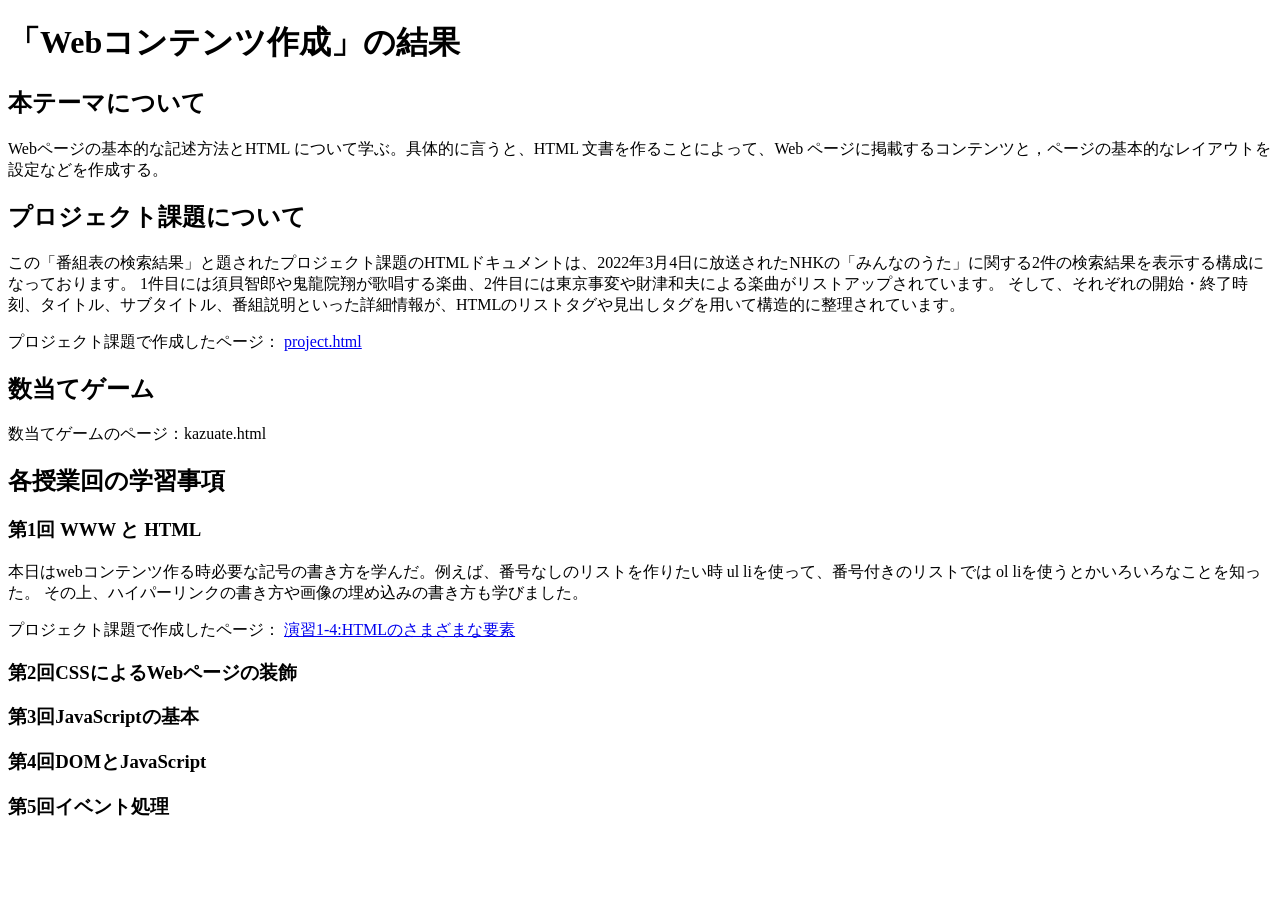
==== index.html @ f298bbfb "KZK" ====
<!DOCTYPE html>
<html>
  <head>
    <meta charset="utf-8">
    <title>課題</title>
  </head>
  <body>
  <h1>「Webコンテンツ作成」の結果</h1>
  <h2>本テーマについて</h2>
  <p>Webページの基本的な記述方法とHTML について学ぶ。具体的に言うと、HTML 文書を作ることによって、Web ページに掲載するコンテンツと，ページの基本的なレイアウトを設定などを作成する。</p>
  <h2>プロジェクト課題について</h2>
  <p>この「番組表の検索結果」と題されたプロジェクト課題のHTMLドキュメントは、2022年3月4日に放送されたNHKの「みんなのうた」に関する2件の検索結果を表示する構成になっております。
     1件目には須貝智郎や鬼龍院翔が歌唱する楽曲、2件目には東京事変や財津和夫による楽曲がリストアップされています。
     そして、それぞれの開始・終了時刻、タイトル、サブタイトル、番組説明といった詳細情報が、HTMLのリストタグや見出しタグを用いて構造的に整理されています。</p>
  <p>プロジェクト課題で作成したページ：
			<a href=file:///Users/kyawzinkhant/Documents/medialabo2026-G584112025-1/project.html
			target="_blank">project.html</a></p>

  <h2>数当てゲーム</h2>
  <p（このテーマの第3回から数当てゲームを作りますので，そのあとにゲームの概要を説明してください。）（200文字以上）</p>
  <p>数当てゲームのページ：kazuate.html</p>
  <h2>各授業回の学習事項</h2>
  <h3>第1回 WWW と HTML</h3>
  <p>本日はwebコンテンツ作る時必要な記号の書き方を学んだ。例えば、番号なしのリストを作りたい時 ul liを使って、番号付きのリストでは ol liを使うとかいろいろなことを知った。
    その上、ハイパーリンクの書き方や画像の埋め込みの書き方も学びました。</p>
  <p>プロジェクト課題で作成したページ：
			<a href=file:///Users/kyawzinkhant/Documents/medialabo2026-G584112025-1/practice-html/elements.html
			target="_blank">演習1-4:HTMLのさまざまな要素</a></p>
  <h3>第2回CSSによるWebページの装飾</h3>
  <h3>第3回JavaScriptの基本</h3>
  <h3>第4回DOMとJavaScript</h3>
  <h3>第5回イベント処理</h3>
  </body>
  
</html>
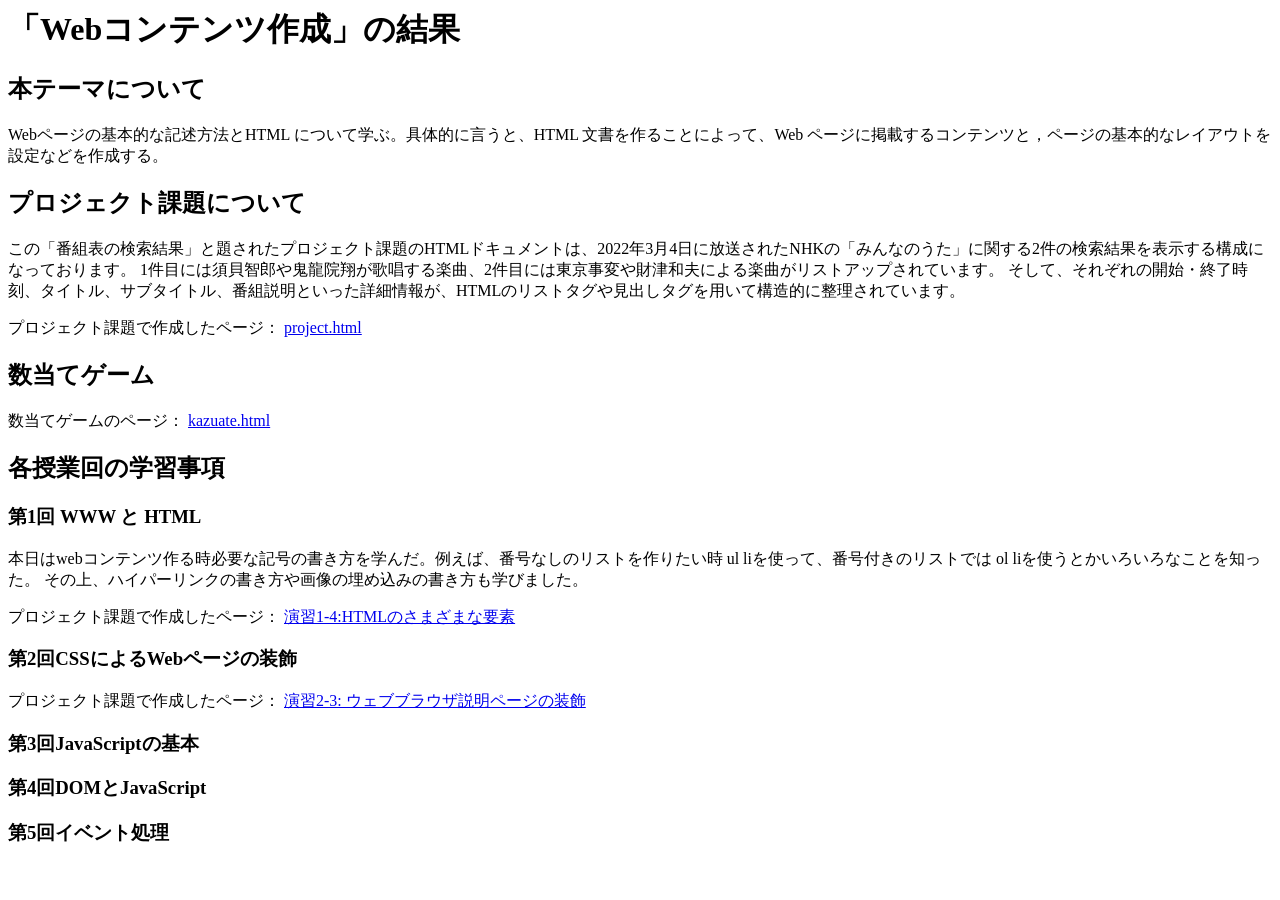
==== commit 7c84c08c: "KZK" ====
--- a/index.html
+++ b/index.html
@@ -1,32 +1,39 @@
-<!DOCTYPE html>
 <html>
   <head>
     <meta charset="utf-8">
-    <title>課題</title>
+    <title>My CSS exercise</title>
+    <link rel="stylesheet" href="style.css">
   </head>
+
   <body>
   <h1>「Webコンテンツ作成」の結果</h1>
   <h2>本テーマについて</h2>
   <p>Webページの基本的な記述方法とHTML について学ぶ。具体的に言うと、HTML 文書を作ることによって、Web ページに掲載するコンテンツと，ページの基本的なレイアウトを設定などを作成する。</p>
   <h2>プロジェクト課題について</h2>
-  <p>この「番組表の検索結果」と題されたプロジェクト課題のHTMLドキュメントは、2022年3月4日に放送されたNHKの「みんなのうた」に関する2件の検索結果を表示する構成になっております。
+  <p class="special">この「番組表の検索結果」と題されたプロジェクト課題のHTMLドキュメントは、2022年3月4日に放送されたNHKの「みんなのうた」に関する2件の検索結果を表示する構成になっております。
      1件目には須貝智郎や鬼龍院翔が歌唱する楽曲、2件目には東京事変や財津和夫による楽曲がリストアップされています。
      そして、それぞれの開始・終了時刻、タイトル、サブタイトル、番組説明といった詳細情報が、HTMLのリストタグや見出しタグを用いて構造的に整理されています。</p>
   <p>プロジェクト課題で作成したページ：
-			<a href=file:///Users/kyawzinkhant/Documents/medialabo2026-G584112025-1/project.html
+			<a href=project.html
 			target="_blank">project.html</a></p>
 
   <h2>数当てゲーム</h2>
   <p（このテーマの第3回から数当てゲームを作りますので，そのあとにゲームの概要を説明してください。）（200文字以上）</p>
-  <p>数当てゲームのページ：kazuate.html</p>
+  <p>数当てゲームのページ：
+      <a href=kazuate.html
+			target="_blank">kazuate.html</a></p>
   <h2>各授業回の学習事項</h2>
   <h3>第1回 WWW と HTML</h3>
-  <p>本日はwebコンテンツ作る時必要な記号の書き方を学んだ。例えば、番号なしのリストを作りたい時 ul liを使って、番号付きのリストでは ol liを使うとかいろいろなことを知った。
+  <p class="special">本日はwebコンテンツ作る時必要な記号の書き方を学んだ。例えば、番号なしのリストを作りたい時 ul liを使って、番号付きのリストでは ol liを使うとかいろいろなことを知った。
     その上、ハイパーリンクの書き方や画像の埋め込みの書き方も学びました。</p>
   <p>プロジェクト課題で作成したページ：
-			<a href=file:///Users/kyawzinkhant/Documents/medialabo2026-G584112025-1/practice-html/elements.html
+			<a href=practice-html/elements.html
 			target="_blank">演習1-4:HTMLのさまざまな要素</a></p>
   <h3>第2回CSSによるWebページの装飾</h3>
+  <p class="special"></p>
+  <p>プロジェクト課題で作成したページ：
+			<a href=practice-css/browser-intro.html
+			target="_blank">演習2-3: ウェブブラウザ説明ページの装飾</a></p>
   <h3>第3回JavaScriptの基本</h3>
   <h3>第4回DOMとJavaScript</h3>
   <h3>第5回イベント処理</h3>
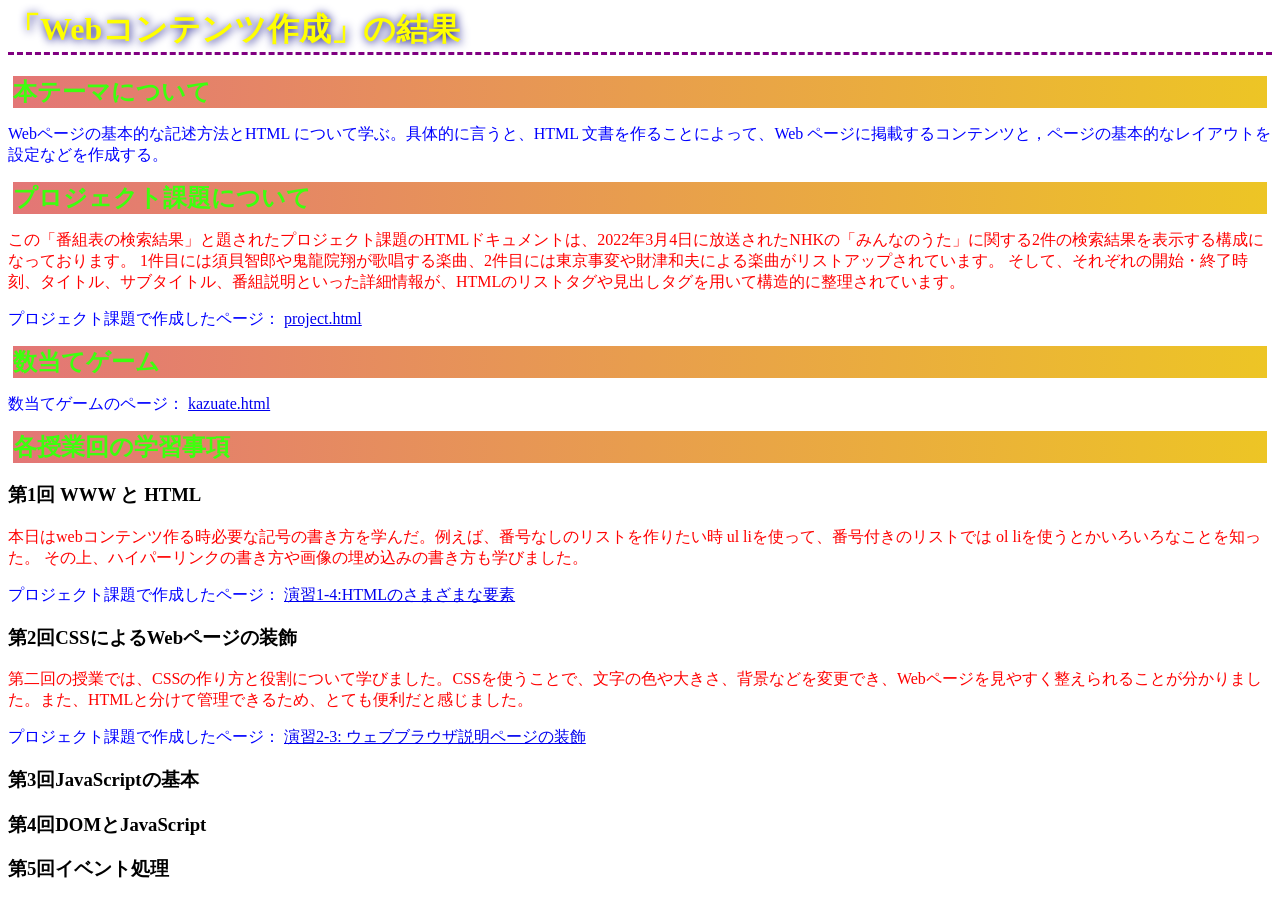
==== commit 3d71be8c: "KZK1" ====
--- a/index.html
+++ b/index.html
@@ -30,7 +30,8 @@
 			<a href=practice-html/elements.html
 			target="_blank">演習1-4:HTMLのさまざまな要素</a></p>
   <h3>第2回CSSによるWebページの装飾</h3>
-  <p class="special"></p>
+  <p class="special">第二回の授業では、CSSの作り方と役割について学びました。CSSを使うことで、文字の色や大きさ、背景などを変更でき、Webページを見やすく整えられることが分かりました。また、HTMLと分けて管理できるため、とても便利だと感じました。
+</p>
   <p>プロジェクト課題で作成したページ：
 			<a href=practice-css/browser-intro.html
 			target="_blank">演習2-3: ウェブブラウザ説明ページの装飾</a></p>
--- a/style.css
+++ b/style.css
@@ -0,0 +1,23 @@
+p {
+	color: blue;
+}
+
+h1 {
+	color: yellow;
+	background-color: white;
+	text-shadow: 1px 1px 10px navy;
+    border-bottom: 3px dashed purple;
+    font-size: 2rem;
+}
+
+
+h2 {
+    color: red;
+	margin: 5px;
+	font-family: cursive;
+	color: #3eff0e;
+	background: linear-gradient(to right,rgb(227, 118, 118),#edc525);
+}
+p.special{
+    color: red;
+}
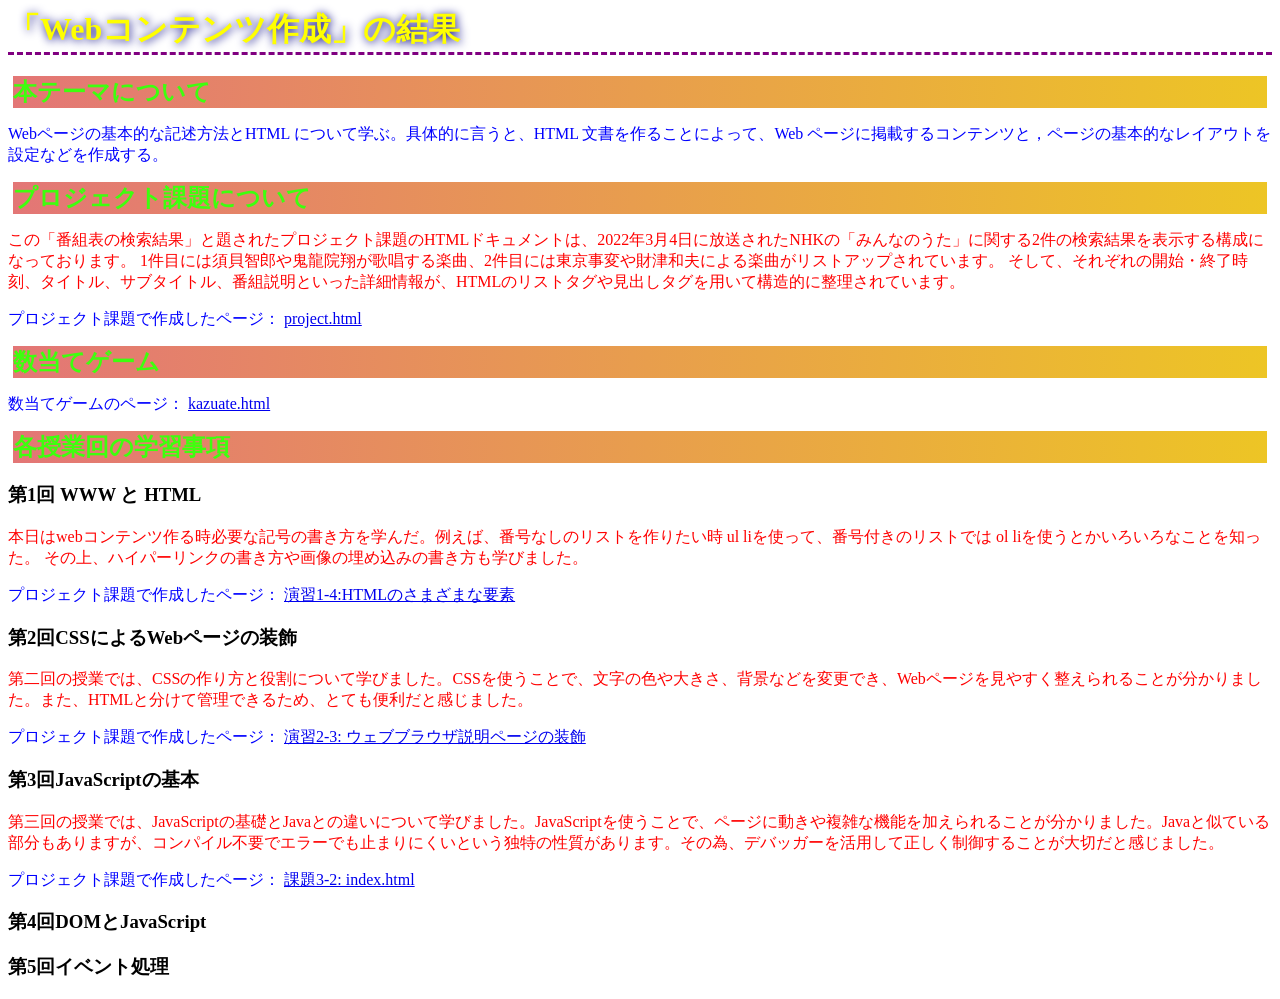
==== commit d5aae163: "KZK2" ====
--- a/index.html
+++ b/index.html
@@ -14,9 +14,8 @@
      1件目には須貝智郎や鬼龍院翔が歌唱する楽曲、2件目には東京事変や財津和夫による楽曲がリストアップされています。
      そして、それぞれの開始・終了時刻、タイトル、サブタイトル、番組説明といった詳細情報が、HTMLのリストタグや見出しタグを用いて構造的に整理されています。</p>
   <p>プロジェクト課題で作成したページ：
-			<a href=project.html
-			target="_blank">project.html</a></p>
-
+    <a href= project.html
+    target="_blank">project.html</a></p>
   <h2>数当てゲーム</h2>
   <p（このテーマの第3回から数当てゲームを作りますので，そのあとにゲームの概要を説明してください。）（200文字以上）</p>
   <p>数当てゲームのページ：
@@ -36,6 +35,10 @@
 			<a href=practice-css/browser-intro.html
 			target="_blank">演習2-3: ウェブブラウザ説明ページの装飾</a></p>
   <h3>第3回JavaScriptの基本</h3>
+  <p class="special">第三回の授業では、JavaScriptの基礎とJavaとの違いについて学びました。JavaScriptを使うことで、ページに動きや複雑な機能を加えられることが分かりました。Javaと似ている部分もありますが、コンパイル不要でエラーでも止まりにくいという独特の性質があります。その為、デバッガーを活用して正しく制御することが大切だと感じました。</p>
+  <p>プロジェクト課題で作成したページ：
+    <a href=practice-js/obj-practice.html
+    target="_blank">課題3-2: index.html</a></p>
   <h3>第4回DOMとJavaScript</h3>
   <h3>第5回イベント処理</h3>
   </body>
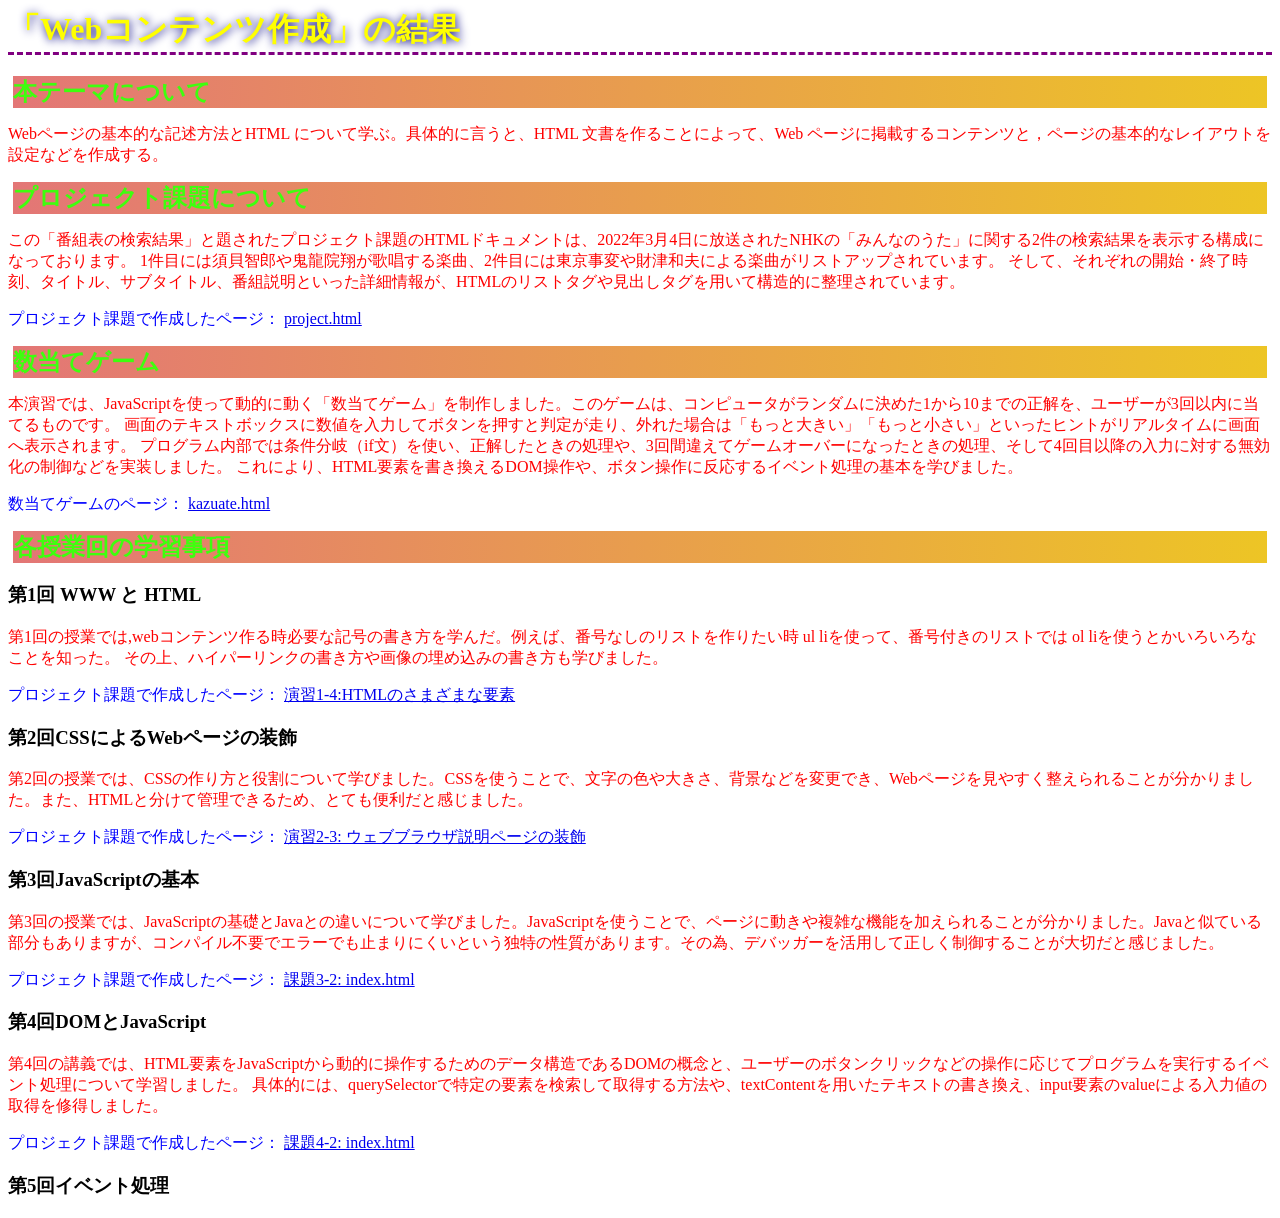
==== commit e6cc7dc6: "KZK" ====
--- a/index.html
+++ b/index.html
@@ -8,7 +8,7 @@
   <body>
   <h1>「Webコンテンツ作成」の結果</h1>
   <h2>本テーマについて</h2>
-  <p>Webページの基本的な記述方法とHTML について学ぶ。具体的に言うと、HTML 文書を作ることによって、Web ページに掲載するコンテンツと，ページの基本的なレイアウトを設定などを作成する。</p>
+  <p class="special">Webページの基本的な記述方法とHTML について学ぶ。具体的に言うと、HTML 文書を作ることによって、Web ページに掲載するコンテンツと，ページの基本的なレイアウトを設定などを作成する。</p>
   <h2>プロジェクト課題について</h2>
   <p class="special">この「番組表の検索結果」と題されたプロジェクト課題のHTMLドキュメントは、2022年3月4日に放送されたNHKの「みんなのうた」に関する2件の検索結果を表示する構成になっております。
      1件目には須貝智郎や鬼龍院翔が歌唱する楽曲、2件目には東京事変や財津和夫による楽曲がリストアップされています。
@@ -17,29 +17,39 @@
     <a href= project.html
     target="_blank">project.html</a></p>
   <h2>数当てゲーム</h2>
-  <p（このテーマの第3回から数当てゲームを作りますので，そのあとにゲームの概要を説明してください。）（200文字以上）</p>
+  <p class="special">
+  本演習では、JavaScriptを使って動的に動く「数当てゲーム」を制作しました。このゲームは、コンピュータがランダムに決めた1から10までの正解を、ユーザーが3回以内に当てるものです。
+  画面のテキストボックスに数値を入力してボタンを押すと判定が走り、外れた場合は「もっと大きい」「もっと小さい」といったヒントがリアルタイムに画面へ表示されます。
+  プログラム内部では条件分岐（if文）を使い、正解したときの処理や、3回間違えてゲームオーバーになったときの処理、そして4回目以降の入力に対する無効化の制御などを実装しました。
+  これにより、HTML要素を書き換えるDOM操作や、ボタン操作に反応するイベント処理の基本を学びました。
+</p>
   <p>数当てゲームのページ：
       <a href=kazuate.html
 			target="_blank">kazuate.html</a></p>
   <h2>各授業回の学習事項</h2>
   <h3>第1回 WWW と HTML</h3>
-  <p class="special">本日はwebコンテンツ作る時必要な記号の書き方を学んだ。例えば、番号なしのリストを作りたい時 ul liを使って、番号付きのリストでは ol liを使うとかいろいろなことを知った。
+  <p class="special">第1回の授業では,webコンテンツ作る時必要な記号の書き方を学んだ。例えば、番号なしのリストを作りたい時 ul liを使って、番号付きのリストでは ol liを使うとかいろいろなことを知った。
     その上、ハイパーリンクの書き方や画像の埋め込みの書き方も学びました。</p>
   <p>プロジェクト課題で作成したページ：
 			<a href=practice-html/elements.html
 			target="_blank">演習1-4:HTMLのさまざまな要素</a></p>
   <h3>第2回CSSによるWebページの装飾</h3>
-  <p class="special">第二回の授業では、CSSの作り方と役割について学びました。CSSを使うことで、文字の色や大きさ、背景などを変更でき、Webページを見やすく整えられることが分かりました。また、HTMLと分けて管理できるため、とても便利だと感じました。
+  <p class="special">第2回の授業では、CSSの作り方と役割について学びました。CSSを使うことで、文字の色や大きさ、背景などを変更でき、Webページを見やすく整えられることが分かりました。また、HTMLと分けて管理できるため、とても便利だと感じました。
 </p>
   <p>プロジェクト課題で作成したページ：
 			<a href=practice-css/browser-intro.html
 			target="_blank">演習2-3: ウェブブラウザ説明ページの装飾</a></p>
   <h3>第3回JavaScriptの基本</h3>
-  <p class="special">第三回の授業では、JavaScriptの基礎とJavaとの違いについて学びました。JavaScriptを使うことで、ページに動きや複雑な機能を加えられることが分かりました。Javaと似ている部分もありますが、コンパイル不要でエラーでも止まりにくいという独特の性質があります。その為、デバッガーを活用して正しく制御することが大切だと感じました。</p>
+  <p class="special">第3回の授業では、JavaScriptの基礎とJavaとの違いについて学びました。JavaScriptを使うことで、ページに動きや複雑な機能を加えられることが分かりました。Javaと似ている部分もありますが、コンパイル不要でエラーでも止まりにくいという独特の性質があります。その為、デバッガーを活用して正しく制御することが大切だと感じました。</p>
   <p>プロジェクト課題で作成したページ：
     <a href=practice-js/obj-practice.html
     target="_blank">課題3-2: index.html</a></p>
   <h3>第4回DOMとJavaScript</h3>
+  <p class="special">第4回の講義では、HTML要素をJavaScriptから動的に操作するためのデータ構造であるDOMの概念と、ユーザーのボタンクリックなどの操作に応じてプログラムを実行するイベント処理について学習しました。
+    具体的には、querySelectorで特定の要素を検索して取得する方法や、textContentを用いたテキストの書き換え、input要素のvalueによる入力値の取得を修得しました。</p>
+  <p>プロジェクト課題で作成したページ：
+    <a href=practice-eventdom/tashizan.html
+    target="_blank">課題4-2: index.html</a></p>
   <h3>第5回イベント処理</h3>
   </body>
   
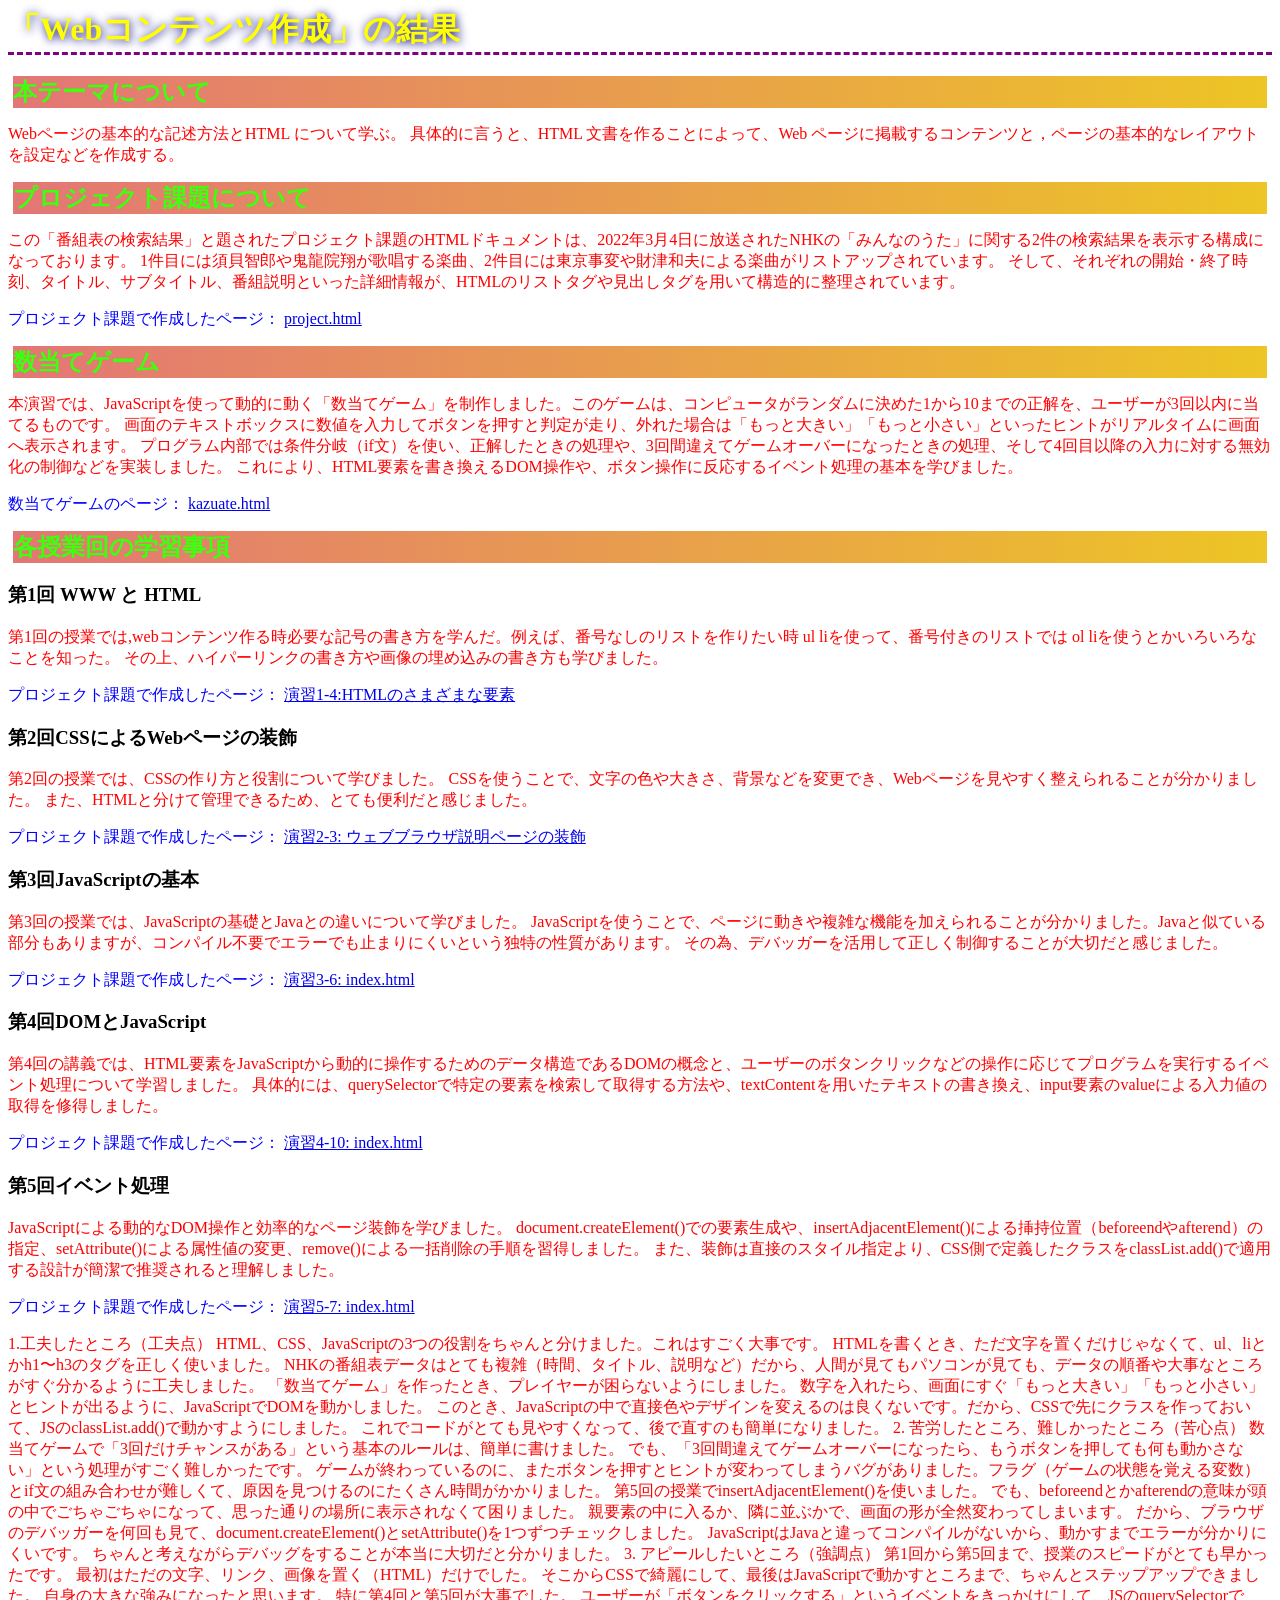
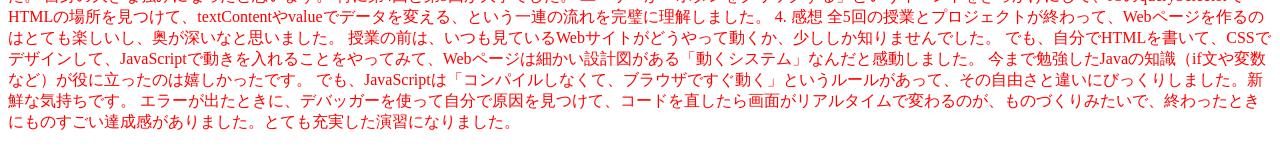
==== commit 5bd95d0f: "KYAW" ====
--- a/index.html
+++ b/index.html
@@ -8,7 +8,8 @@
   <body>
   <h1>「Webコンテンツ作成」の結果</h1>
   <h2>本テーマについて</h2>
-  <p class="special">Webページの基本的な記述方法とHTML について学ぶ。具体的に言うと、HTML 文書を作ることによって、Web ページに掲載するコンテンツと，ページの基本的なレイアウトを設定などを作成する。</p>
+  <p class="special">Webページの基本的な記述方法とHTML について学ぶ。
+    具体的に言うと、HTML 文書を作ることによって、Web ページに掲載するコンテンツと，ページの基本的なレイアウトを設定などを作成する。</p>
   <h2>プロジェクト課題について</h2>
   <p class="special">この「番組表の検索結果」と題されたプロジェクト課題のHTMLドキュメントは、2022年3月4日に放送されたNHKの「みんなのうた」に関する2件の検索結果を表示する構成になっております。
      1件目には須貝智郎や鬼龍院翔が歌唱する楽曲、2件目には東京事変や財津和夫による楽曲がリストアップされています。
@@ -34,23 +35,68 @@
 			<a href=practice-html/elements.html
 			target="_blank">演習1-4:HTMLのさまざまな要素</a></p>
   <h3>第2回CSSによるWebページの装飾</h3>
-  <p class="special">第2回の授業では、CSSの作り方と役割について学びました。CSSを使うことで、文字の色や大きさ、背景などを変更でき、Webページを見やすく整えられることが分かりました。また、HTMLと分けて管理できるため、とても便利だと感じました。
+  <p class="special">第2回の授業では、CSSの作り方と役割について学びました。
+    CSSを使うことで、文字の色や大きさ、背景などを変更でき、Webページを見やすく整えられることが分かりました。
+    また、HTMLと分けて管理できるため、とても便利だと感じました。
 </p>
   <p>プロジェクト課題で作成したページ：
 			<a href=practice-css/browser-intro.html
 			target="_blank">演習2-3: ウェブブラウザ説明ページの装飾</a></p>
   <h3>第3回JavaScriptの基本</h3>
-  <p class="special">第3回の授業では、JavaScriptの基礎とJavaとの違いについて学びました。JavaScriptを使うことで、ページに動きや複雑な機能を加えられることが分かりました。Javaと似ている部分もありますが、コンパイル不要でエラーでも止まりにくいという独特の性質があります。その為、デバッガーを活用して正しく制御することが大切だと感じました。</p>
+  <p class="special">第3回の授業では、JavaScriptの基礎とJavaとの違いについて学びました。
+    JavaScriptを使うことで、ページに動きや複雑な機能を加えられることが分かりました。Javaと似ている部分もありますが、コンパイル不要でエラーでも止まりにくいという独特の性質があります。
+    その為、デバッガーを活用して正しく制御することが大切だと感じました。</p>
   <p>プロジェクト課題で作成したページ：
     <a href=practice-js/obj-practice.html
-    target="_blank">課題3-2: index.html</a></p>
+    target="_blank">演習3-6: index.html</a></p>
   <h3>第4回DOMとJavaScript</h3>
   <p class="special">第4回の講義では、HTML要素をJavaScriptから動的に操作するためのデータ構造であるDOMの概念と、ユーザーのボタンクリックなどの操作に応じてプログラムを実行するイベント処理について学習しました。
     具体的には、querySelectorで特定の要素を検索して取得する方法や、textContentを用いたテキストの書き換え、input要素のvalueによる入力値の取得を修得しました。</p>
   <p>プロジェクト課題で作成したページ：
     <a href=practice-eventdom/tashizan.html
-    target="_blank">課題4-2: index.html</a></p>
+    target="_blank">演習4-10: index.html</a></p>
   <h3>第5回イベント処理</h3>
+  <p class="special">JavaScriptによる動的なDOM操作と効率的なページ装飾を学びました。
+    document.createElement()での要素生成や、insertAdjacentElement()による挿持位置（beforeendやafterend）の指定、setAttribute()による属性値の変更、remove()による一括削除の手順を習得しました。
+    また、装飾は直接のスタイル指定より、CSS側で定義したクラスをclassList.add()で適用する設計が簡潔で推奨されると理解しました。</p>
+  <p>プロジェクト課題で作成したページ：
+    <a href=practice-dom2/dom2-exercise.html
+    target="_blank">演習5-7: index.html</a></p>
+
+  <p class="special">1.工夫したところ（工夫点）
+HTML、CSS、JavaScriptの3つの役割をちゃんと分けました。これはすごく大事です。
+HTMLを書くとき、ただ文字を置くだけじゃなくて、ul、liとかh1〜h3のタグを正しく使いました。
+  NHKの番組表データはとても複雑（時間、タイトル、説明など）だから、人間が見てもパソコンが見ても、データの順番や大事なところがすぐ分かるように工夫しました。
+「数当てゲーム」を作ったとき、プレイヤーが困らないようにしました。
+数字を入れたら、画面にすぐ「もっと大きい」「もっと小さい」とヒントが出るように、JavaScriptでDOMを動かしました。
+このとき、JavaScriptの中で直接色やデザインを変えるのは良くないです。だから、CSSで先にクラスを作っておいて、JSのclassList.add()で動かすようにしました。
+これでコードがとても見やすくなって、後で直すのも簡単になりました。
+
+2. 苦労したところ、難しかったところ（苦心点）
+数当てゲームで「3回だけチャンスがある」という基本のルールは、簡単に書けました。
+でも、「3回間違えてゲームオーバーになったら、もうボタンを押しても何も動かさない」という処理がすごく難しかったです。
+ゲームが終わっているのに、またボタンを押すとヒントが変わってしまうバグがありました。フラグ（ゲームの状態を覚える変数）とif文の組み合わせが難しくて、原因を見つけるのにたくさん時間がかかりました。
+第5回の授業でinsertAdjacentElement()を使いました。
+でも、beforeendとかafterendの意味が頭の中でごちゃごちゃになって、思った通りの場所に表示されなくて困りました。
+親要素の中に入るか、隣に並ぶかで、画面の形が全然変わってしまいます。
+だから、ブラウザのデバッガーを何回も見て、document.createElement()とsetAttribute()を1つずつチェックしました。
+JavaScriptはJavaと違ってコンパイルがないから、動かすまでエラーが分かりにくいです。
+ちゃんと考えながらデバッグをすることが本当に大切だと分かりました。
+
+3. アピールしたいところ（強調点）
+第1回から第5回まで、授業のスピードがとても早かったです。
+最初はただの文字、リンク、画像を置く（HTML）だけでした。
+そこからCSSで綺麗にして、最後はJavaScriptで動かすところまで、ちゃんとステップアップできました。
+自身の大きな強みになったと思います。
+特に第4回と第5回が大事でした。
+ユーザーが「ボタンをクリックする」というイベントをきっかけにして、JSのquerySelectorでHTMLの場所を見つけて、textContentやvalueでデータを変える、という一連の流れを完璧に理解しました。
+4. 感想
+全5回の授業とプロジェクトが終わって、Webページを作るのはとても楽しいし、奥が深いなと思いました。
+授業の前は、いつも見ているWebサイトがどうやって動くか、少ししか知りませんでした。
+でも、自分でHTMLを書いて、CSSでデザインして、JavaScriptで動きを入れることをやってみて、Webページは細かい設計図がある「動くシステム」なんだと感動しました。
+今まで勉強したJavaの知識（if文や変数など）が役に立ったのは嬉しかったです。
+でも、JavaScriptは「コンパイルしなくて、ブラウザですぐ動く」というルールがあって、その自由さと違いにびっくりしました。新鮮な気持ちです。
+エラーが出たときに、デバッガーを使って自分で原因を見つけて、コードを直したら画面がリアルタイムで変わるのが、ものづくりみたいで、終わったときにものすごい達成感がありました。とても充実した演習になりました。</p>
   </body>
   
 </html>
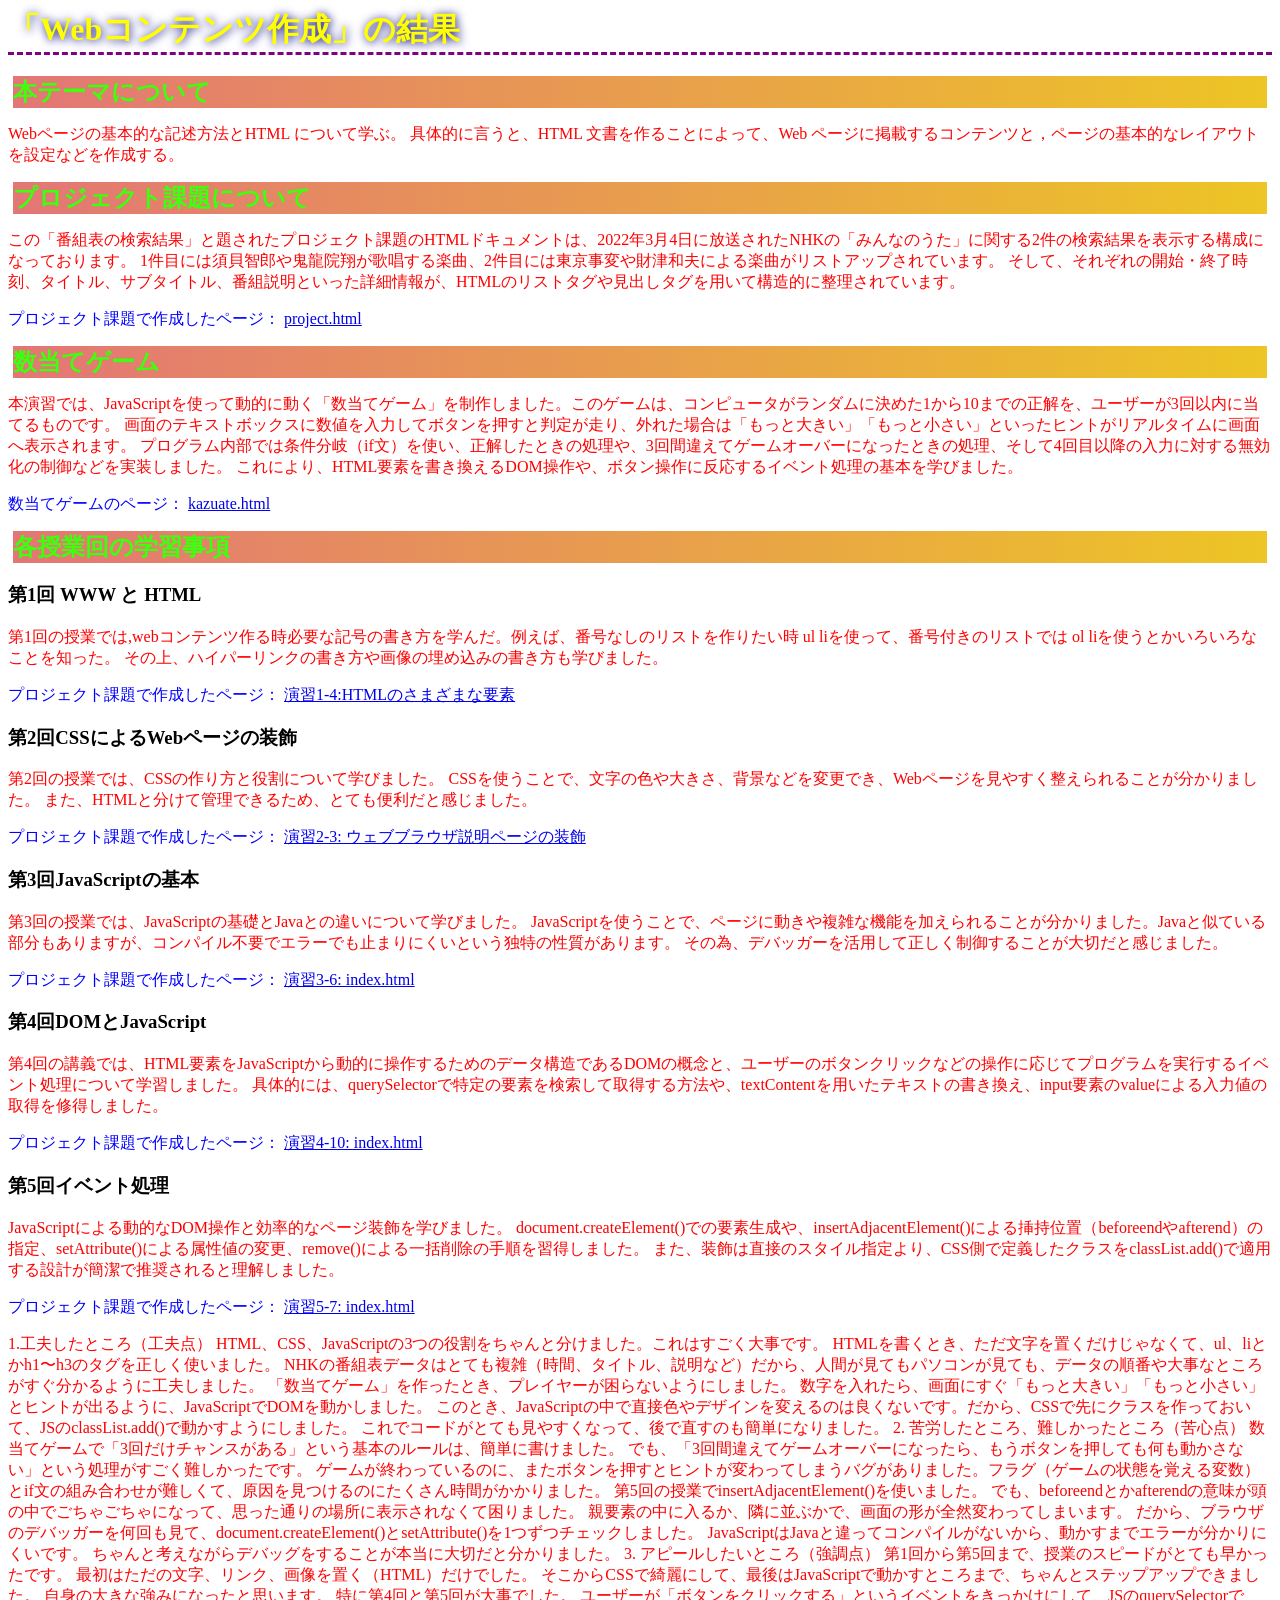
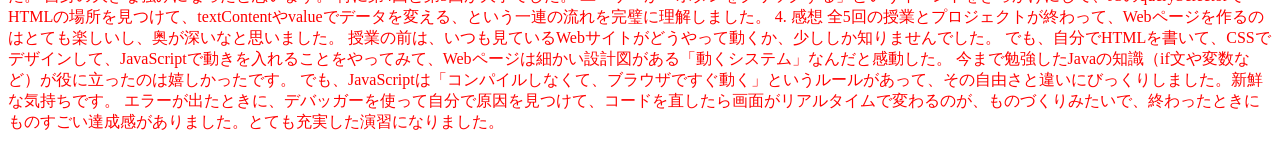
==== commit cf56b926: "K1" ====
--- a/index.html
+++ b/index.html
@@ -93,7 +93,7 @@
 4. 感想
 全5回の授業とプロジェクトが終わって、Webページを作るのはとても楽しいし、奥が深いなと思いました。
 授業の前は、いつも見ているWebサイトがどうやって動くか、少ししか知りませんでした。
-でも、自分でHTMLを書いて、CSSでデザインして、JavaScriptで動きを入れることをやってみて、Webページは細かい設計図がある「動くシステム」なんだと感動しました。
+でも、自分でHTMLを書いて、CSSでデザインして、JavaScriptで動きを入れることをやってみて、Webページは細かい設計図がある「動くシステム」なんだと感動した。
 今まで勉強したJavaの知識（if文や変数など）が役に立ったのは嬉しかったです。
 でも、JavaScriptは「コンパイルしなくて、ブラウザですぐ動く」というルールがあって、その自由さと違いにびっくりしました。新鮮な気持ちです。
 エラーが出たときに、デバッガーを使って自分で原因を見つけて、コードを直したら画面がリアルタイムで変わるのが、ものづくりみたいで、終わったときにものすごい達成感がありました。とても充実した演習になりました。</p>
